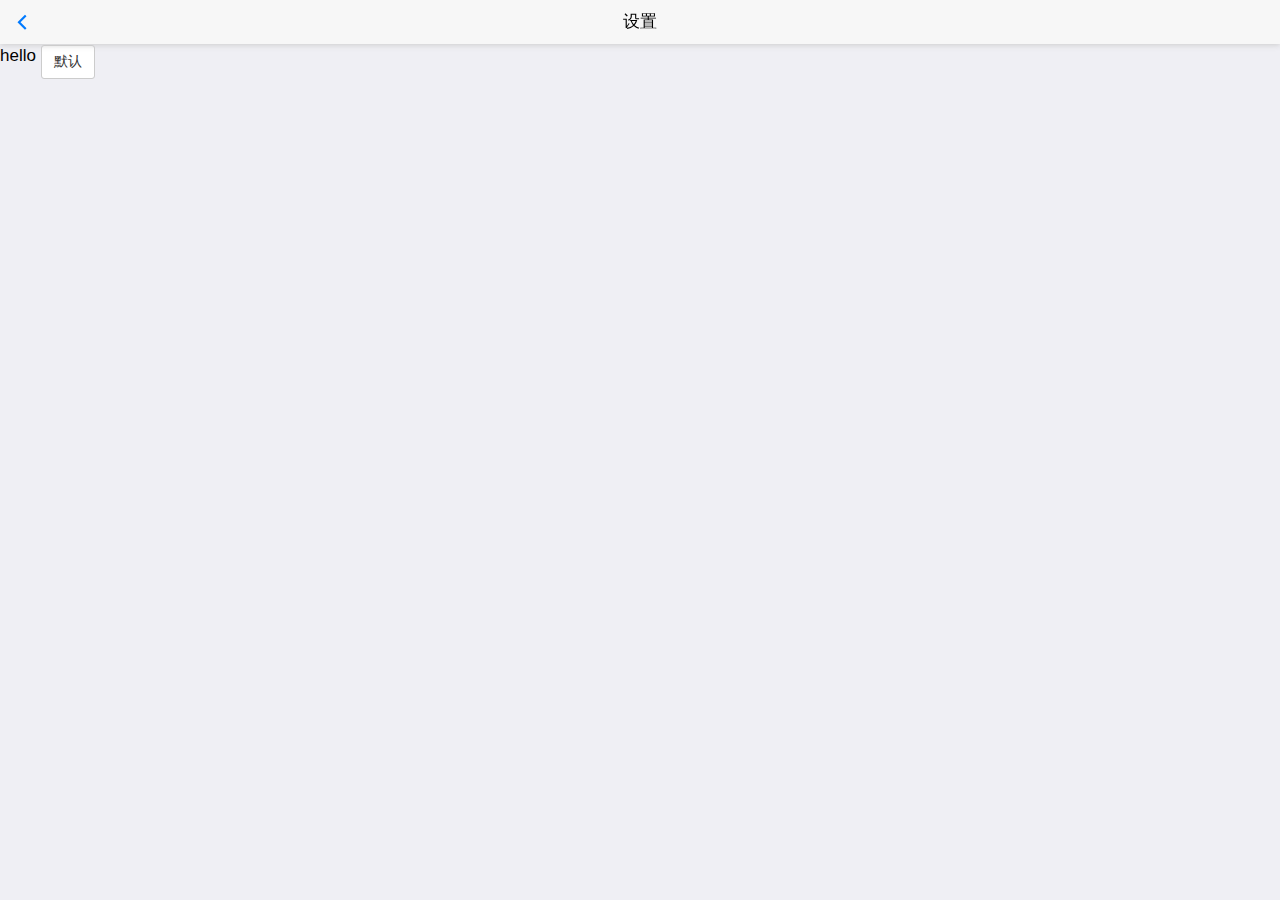
==== pages/setting.html @ c5ce0b7e "The video display function is complete" ====
<!doctype html>
<html>

	<head>
		<meta charset="utf-8">
		<title></title>
		<meta name="viewport"
			content="width=device-width,initial-scale=1,minimum-scale=1,maximum-scale=1,user-scalable=no" />
		<link href="../css/mui.min.css" rel="stylesheet" />
		<style>
			#app {
				margin-top: 45px;
			}
		</style>
	</head>

	<body>
		<header class="mui-bar mui-bar-nav">
			<a class="mui-action-back mui-icon mui-icon-left-nav mui-pull-left"></a>
			<h1 class="mui-title">设置</h1>
		</header>
		<div id="app">
			{{name}}
			<button @click='readNews' type="button" class="mui-btn">默认</button>
		</div>
	</body>
	<script src="../js/vue.js"></script>
	<script src="../js/mui.min.js"></script>
	<script type="text/javascript">
		const App = new Vue({
			el: '#app',
			data() {
				return {
					name: 'hello'
				}
			},
			mounted() {
				mui.plusReady(() => {


					mui.init({

					});


				})
			},
			methods: {
				createFile() {
					console.log('createFile')
				},
				readNews(callback) {
					// http://t.zoukankan.com/henxiao25-p-9615538.html
					// callback = callback || mui.noop;
					plus.io.requestFileSystem(plus.io.PRIVATE_DOC, function(fs) {
						// fs.root是根目录操作对象DirectoryEntry
						//console.log("url="+fs.toURL());
						fs.root.getFile('shiquan.json', { create: true }, function(fileEntry) {
							fileEntry.file(function(file) {
								console.log(file.size + '--' + file.name);
								var fileReader = new plus.io.FileReader();
								console.log("getFile:" + JSON.stringify(file));
								fileReader.readAsText(file, 'utf-8');
								fileReader.onloadend = function(evt) {
									console.log("11" + evt);
									console.log("evt.target" + evt.target);
									console.log(evt.target.result);

									let news = [];
									var result = evt.target.result;
									if (result != "")
										news = JSON.parse(result);
									// callback({
									// 	state: 1,
									// 	message: "读取成功！",
									// 	data: news
									// });
								}
							});
						});
					}, function(e) {
						// callback({
						// 	state: -1,
						// 	message: e.message
						// });
					});
				},
			}
		})
	</script>
</html>
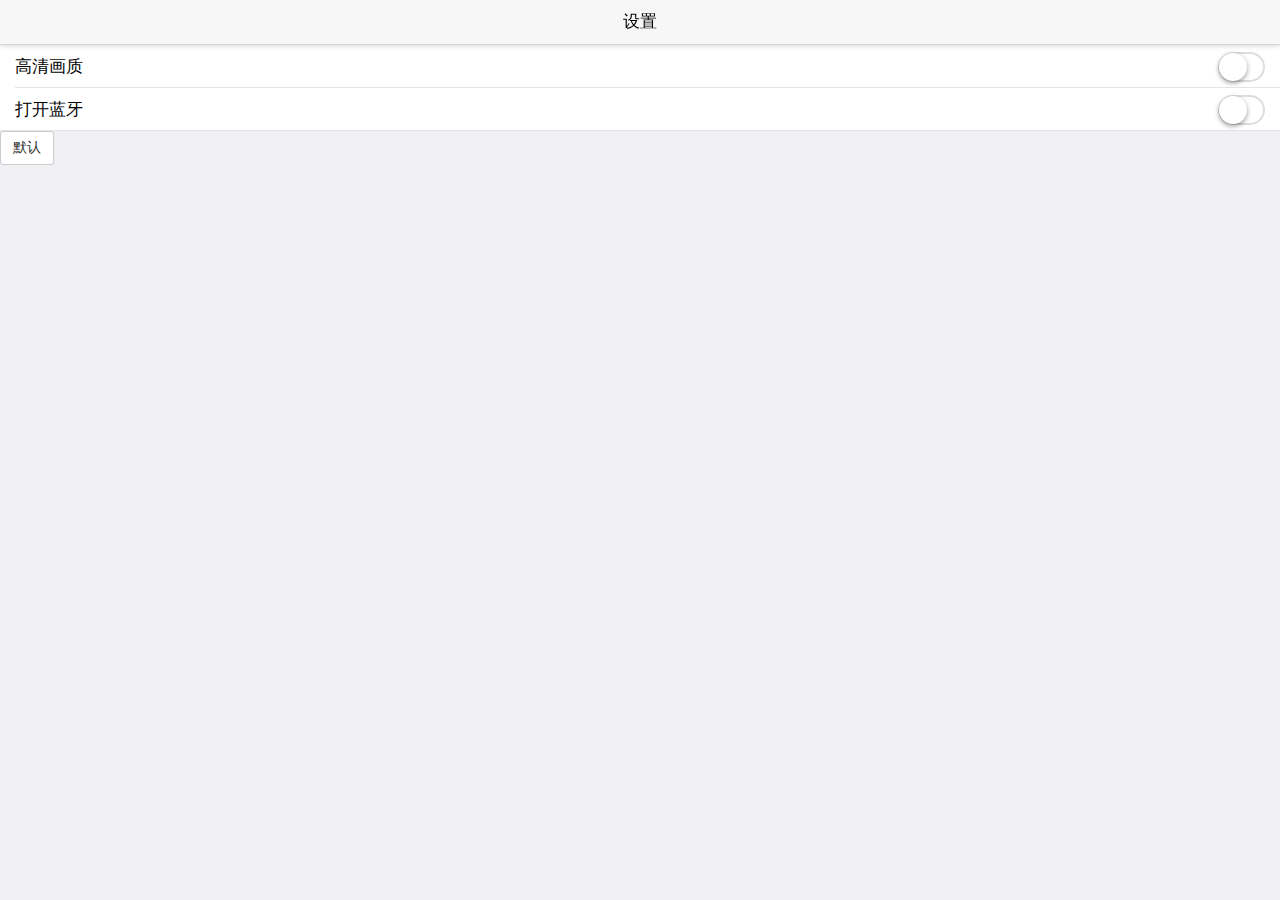
==== commit 961fb9a7: "finish the sidepages" ====
--- a/pages/setting.html
+++ b/pages/setting.html
@@ -16,31 +16,60 @@
 
 	<body>
 		<header class="mui-bar mui-bar-nav">
-			<a class="mui-action-back mui-icon mui-icon-left-nav mui-pull-left"></a>
 			<h1 class="mui-title">设置</h1>
 		</header>
 		<div id="app">
-			{{name}}
-			<button @click='readNews' type="button" class="mui-btn">默认</button>
+			<ul class="mui-table-view">
+				<li class="mui-table-view-cell">高清画质
+					<div id="quality" class="mui-switch mui-switch-mini">
+						<div class="mui-switch-handle"></div>
+					</div>
+				</li>
+				<li class="mui-table-view-cell">打开蓝牙
+					<div id="openBluetooth" class="mui-switch mui-switch-mini">
+						<div class="mui-switch-handle"></div>
+					</div>
+				</li>
+			</ul>
+			<button @click='updateContent' type="button" class="mui-btn">默认</button>
 		</div>
 	</body>
 	<script src="../js/vue.js"></script>
 	<script src="../js/mui.min.js"></script>
+	<script src="../js/tools.js"></script>
 	<script type="text/javascript">
 		const App = new Vue({
 			el: '#app',
 			data() {
 				return {
-					name: 'hello'
+					name: 'hello',
+					file: '',
 				}
 			},
 			mounted() {
-				mui.plusReady(() => {
+				mui.plusReady(() => {
+					const { initSwitchStatus } = Tools();
 
 
-					mui.init({
+					mui.init({});
 
-					});
+					// 初始化开关状态
+					initSwitchStatus();
+
+					// 高清画质开关
+					document.getElementById("quality").addEventListener("toggle", function(event) {
+						if (event.detail.isActive) {
+							console.log("你启动了开关");
+							plus.nativeUI.confirm('打开高清画质，将增加延迟！', (event) => {
+								if (!event.index) return;
+								mui("#quality").switch().toggle();
+							}, '提醒', ['确定', '取消']);
+
+						} else {
+							console.log("你关闭了开关");
+						}
+					})
+
 
 
 				})
@@ -49,41 +78,44 @@
 				createFile() {
 					console.log('createFile')
 				},
-				readNews(callback) {
-					// http://t.zoukankan.com/henxiao25-p-9615538.html
-					// callback = callback || mui.noop;
-					plus.io.requestFileSystem(plus.io.PRIVATE_DOC, function(fs) {
-						// fs.root是根目录操作对象DirectoryEntry
-						//console.log("url="+fs.toURL());
-						fs.root.getFile('shiquan.json', { create: true }, function(fileEntry) {
-							fileEntry.file(function(file) {
-								console.log(file.size + '--' + file.name);
-								var fileReader = new plus.io.FileReader();
-								console.log("getFile:" + JSON.stringify(file));
-								fileReader.readAsText(file, 'utf-8');
-								fileReader.onloadend = function(evt) {
-									console.log("11" + evt);
-									console.log("evt.target" + evt.target);
-									console.log(evt.target.result);
+				writeNewFile() {
+					const {
+						writeFile
+					} = Tools();
+					this.file = writeFile('{"quality":"SD"}')
+					this.file
+						.then(res => {
+							console.log(res)
+						})
+						.catch(err => {
+							console.log(err)
+						})
 
-									let news = [];
-									var result = evt.target.result;
-									if (result != "")
-										news = JSON.parse(result);
-									// callback({
-									// 	state: 1,
-									// 	message: "读取成功！",
-									// 	data: news
-									// });
-								}
-							});
-						});
-					}, function(e) {
-						// callback({
-						// 	state: -1,
-						// 	message: e.message
-						// });
-					});
+				},
+				readNewFile() {
+					const {
+						readFile
+					} = Tools();
+					this.file = readFile();
+					this.file
+						.then(res => {
+							console.log(res)
+						})
+						.catch(err => {
+							console.log(err)
+						})
+				},
+				updateContent() {
+					const {
+						updateContentToFile
+					} = Tools();
+					updateContentToFile('quality','true')
+						.then(res => {
+							console.log(res);
+						})
+						.catch(err => {
+							console.log(err);
+						})
 				},
 			}
 		})
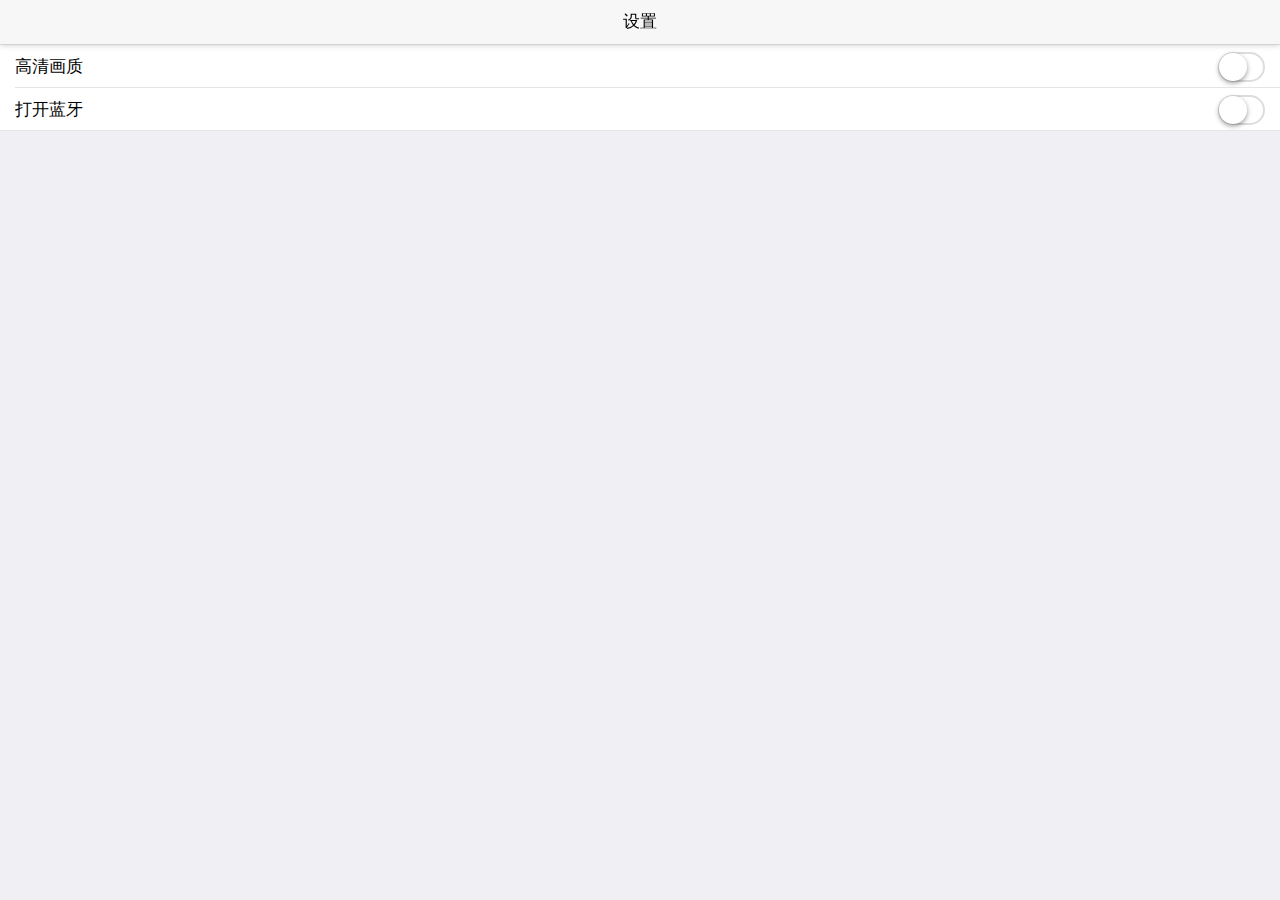
==== commit a52ee6eb: "Fixed an bug where the video playback page would be confused when the app entered the background and" ====
--- a/pages/setting.html
+++ b/pages/setting.html
@@ -30,8 +30,7 @@
 						<div class="mui-switch-handle"></div>
 					</div>
 				</li>
-			</ul>
-			<button @click='updateContent' type="button" class="mui-btn">默认</button>
+			</ul>
 		</div>
 	</body>
 	<script src="../js/vue.js"></script>
@@ -48,31 +47,46 @@
 			},
 			mounted() {
 				mui.plusReady(() => {
-					const { initSwitchStatus } = Tools();
+					const { initSwitchStatus, updateContentToFile } = Tools();
 
-
-					mui.init({});
-
+					
+					mui.init({});
+					
 					// 初始化开关状态
 					initSwitchStatus();
 
 					// 高清画质开关
-					document.getElementById("quality").addEventListener("toggle", function(event) {
+					document.getElementById("quality").addEventListener("toggle", (event)=>{
 						if (event.detail.isActive) {
 							console.log("你启动了开关");
-							plus.nativeUI.confirm('打开高清画质，将增加延迟！', (event) => {
-								if (!event.index) return;
-								mui("#quality").switch().toggle();
+							plus.nativeUI.confirm('打开高清画质，将增加延迟！', (event) => {
+								console.log(event.index)
+								if (event.index) {
+									mui("#quality").switch().toggle();
+									return;
+								}else{
+									updateContentToFile('quality', 'true');
+									return;
+								}
+								
 							}, '提醒', ['确定', '取消']);
 
-						} else {
+						} else {
+							updateContentToFile('quality', 'false');
 							console.log("你关闭了开关");
 						}
+					});
+					
+					// 蓝牙开关
+					document.getElementById('openBluetooth').addEventListener('toggle',(event)=>{
+						console.log('蓝牙开关')
+						let videoPage = plus.webview.getWebviewById('video');
+						mui.fire(videoPage,'videoQuality',{quality:true});
 					})
 
 
-
-				})
+ 
+				})  
 			},
 			methods: {
 				createFile() {
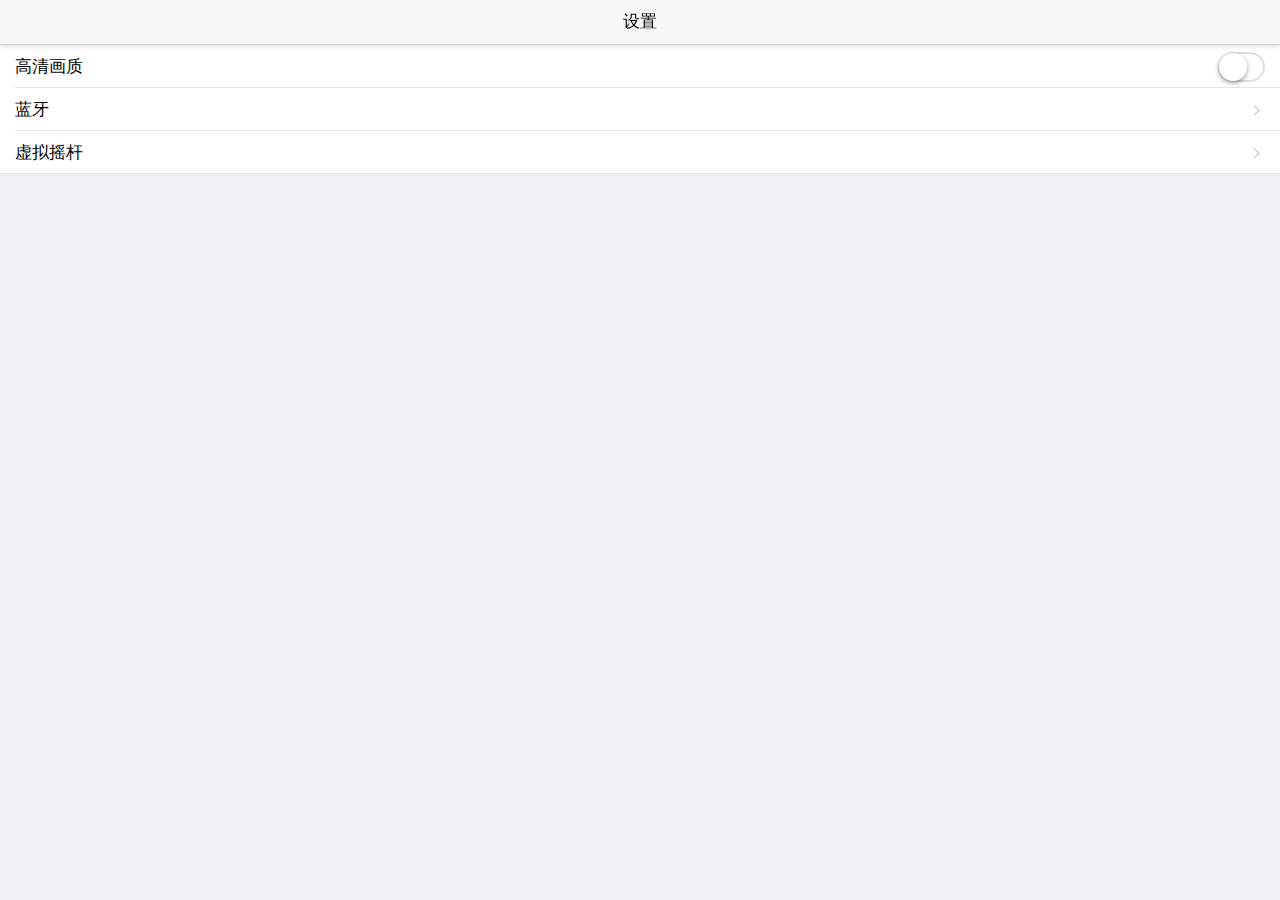
==== commit b3fb3c74: "finished bluetooth function" ====
--- a/pages/setting.html
+++ b/pages/setting.html
@@ -6,11 +6,14 @@
 		<title></title>
 		<meta name="viewport"
 			content="width=device-width,initial-scale=1,minimum-scale=1,maximum-scale=1,user-scalable=no" />
-		<link href="../css/mui.min.css" rel="stylesheet" />
+		<link href="../css/common.css" rel="stylesheet" />
+		<link href="../css/mui.min.css" rel="stylesheet" />
+		
 		<style>
 			#app {
 				margin-top: 45px;
-			}
+			}
+			
 		</style>
 	</head>
 
@@ -21,20 +24,24 @@
 		<div id="app">
 			<ul class="mui-table-view">
 				<li class="mui-table-view-cell">高清画质
-					<div id="quality" class="mui-switch mui-switch-mini">
+					<div id="quality" class="mui-switch mui-switch-blue mui-switch-mini">
 						<div class="mui-switch-handle"></div>
 					</div>
 				</li>
-				<li class="mui-table-view-cell">打开蓝牙
-					<div id="openBluetooth" class="mui-switch mui-switch-mini">
-						<div class="mui-switch-handle"></div>
-					</div>
+				<li @click="bluetooth" class="mui-table-view-cell">
+					<a class="mui-navigate-right">蓝牙
+					</a>
+				</li>
+				<li @click="virtualRocker" class="mui-table-view-cell">
+					<a class="mui-navigate-right">虚拟摇杆
+					</a>
 				</li>
 			</ul>
 		</div>
 	</body>
 	<script src="../js/vue.js"></script>
-	<script src="../js/mui.min.js"></script>
+	<script src="../js/mui.min.js"></script>
+	<script src="../js/BluetoothTool.js"></script>
 	<script src="../js/tools.js"></script>
 	<script type="text/javascript">
 		const App = new Vue({
@@ -42,51 +49,66 @@
 			data() {
 				return {
 					name: 'hello',
-					file: '',
+					file: '',
+					
 				}
+			},
+			created(){
+				mui.plusReady(()=>{
+					
+				})
 			},
 			mounted() {
-				mui.plusReady(() => {
-					const { initSwitchStatus, updateContentToFile } = Tools();
+				mui.plusReady(() => {
+					const {
+						initSwitchStatus,
+						updateContentToFile
+					} = Tools();
 
-					
-					mui.init({});
-					
-					// 初始化开关状态
+					let videoPage = plus.webview.getWebviewById('video');
+
+
+					mui.init({});
+
+					// 初始化开关状态
 					initSwitchStatus();
 
 					// 高清画质开关
-					document.getElementById("quality").addEventListener("toggle", (event)=>{
+					document.getElementById("quality").addEventListener("toggle", async (event) => {
+						console.log(event.detail.isActive)
 						if (event.detail.isActive) {
 							console.log("你启动了开关");
-							plus.nativeUI.confirm('打开高清画质，将增加延迟！', (event) => {
+							plus.nativeUI.confirm('打开高清画质，将增加延迟！', async (event) => {
 								console.log(event.index)
-								if (event.index) {
-									mui("#quality").switch().toggle();
-									return;
-								}else{
-									updateContentToFile('quality', 'true');
-									return;
+								if (event.index) {
+									mui("#quality").switch().toggle();
+									return;
+								} else {
+									await updateContentToFile('quality', 'true');
+									mui.fire(videoPage, 'videoQuality', {
+										quality: true
+									});
+									return;
 								}
-								
+
 							}, '提醒', ['确定', '取消']);
+							return;
 
-						} else {
-							updateContentToFile('quality', 'false');
+						} else {
+							await updateContentToFile('quality', 'false');
+							mui.fire(videoPage, 'videoQuality', {
+								quality: false
+							});
 							console.log("你关闭了开关");
 						}
-					});
-					
-					// 蓝牙开关
-					document.getElementById('openBluetooth').addEventListener('toggle',(event)=>{
-						console.log('蓝牙开关')
-						let videoPage = plus.webview.getWebviewById('video');
-						mui.fire(videoPage,'videoQuality',{quality:true});
-					})
+					});
+
+					
+					
 
 
- 
-				})  
+
+				})
 			},
 			methods: {
 				createFile() {
@@ -123,13 +145,35 @@
 					const {
 						updateContentToFile
 					} = Tools();
-					updateContentToFile('quality','true')
+					updateContentToFile('quality', 'true')
 						.then(res => {
 							console.log(res);
 						})
 						.catch(err => {
 							console.log(err);
 						})
+				},
+				bluetooth(){
+					let bluetoothPage = plus.webview.getWebviewById('bluetooth')
+					bluetoothPage.show();
+					let videoPage = plus.webview.getWebviewById('video')
+					videoPage.addEventListener('maskClick', function() {
+						bluetoothPage.hide();
+						videoPage.setStyle({
+							mask: 'none'
+						});
+					}, false);
+				},
+				virtualRocker(){
+					let virtualRockerPage = plus.webview.getWebviewById('virtualRocker')
+					virtualRockerPage.show();
+					let videoPage = plus.webview.getWebviewById('video')
+					videoPage.addEventListener('maskClick', function() {
+						virtualRockerPage.hide();
+						videoPage.setStyle({
+							mask: 'none'
+						});
+					}, false);
 				},
 			}
 		})
--- a/css/common.css
+++ b/css/common.css
@@ -0,0 +1,85 @@
+html,body{
+	font-size: 12px;
+}
+body,div,dl,dt,dd,ul,ol,li,h1,h2,h3,h4,h5,h6,pre,code,form,fieldset,legend,input,textarea,p,blockquote,th,td{
+    margin:0;
+    padding:0;
+}
+a {
+  text-decoration: none;
+}
+ul,ol {
+  margin: 0;
+  padding: 0;  list-style: none;
+}
+img {vert-align: top;display:inline-block;width: 100%;} //移动端图片边框   相当于  border:0a,
+input,
+button {  -webkit-tap-highlight-color: rgba(0, 0, 0, 0);
+}//-webkit-tap-highlight-color:rgba(0,0,0,0);//透明度设置为0，去掉点击链接和文本框对象时默认的灰色半透明覆盖层(iOS)或者虚框(Android) input，textarea{outline:none}  //取消chrome下默认的文本框聚焦样式-webkit-appearance: none;//消除输入框和按钮的原生外观，在iOS上加上这个属性才能给按钮和输入框自定义样式 -webkit-user-select: none;// 禁止页面文字选择 ，此属性不继承，一般加在body上规定整个body的文字都不会自动调整input,
+button {  -webkit-appearance: none;
+  border-radius: 0;
+}//去掉IOS移除原生控件样式-webkit-touch-callout:none; 
+// 禁用长按页面时的弹出菜单body {
+  margin: 0;  -webkit-user-select: none;
+}//禁止移动端用户进行复制.选择.body * {  -webkit-user-select: none;
+  font-family: Helvetica;
+}
+
+body {  -webkit-text-size-adjust: 100%;width: 100%;height: 100%;
+}//移动端横竖屏字体乎大乎小-webkit-text-size-adjust: none; 
+//禁止文字自动调整大小(默认情况下旋转设备的时候文字大小会发生变化)，此属性也不继承，一般加在body上规定整个body
+
+/*----------------mui.showLoading-start---------------*/
+.mui-show-loading {
+    position: fixed;
+    padding: 5px;
+    width: 120px;
+    min-height: 120px;
+    top: 45%;
+    left: 50%;
+    margin-left: -60px;
+    background: rgba(0, 0, 0, 0.6);
+    text-align: center;
+    border-radius: 5px;
+    color: #FFFFFF;
+    visibility: hidden;
+    margin: 0;
+    z-index: 2000;
+    -webkit-transition-duration: .2s;
+    transition-duration: .2s;
+    opacity: 0;
+    -webkit-transform: scale(0.9) translate(-50%, -50%);
+    transform: scale(0.9) translate(-50%, -50%);
+    -webkit-transform-origin: 0 0;
+    transform-origin: 0 0;
+}
+.mui-show-loading.loading-visible {
+    opacity: 1;
+    visibility: visible;
+    -webkit-transform: scale(1) translate(-50%, -50%);
+    transform: scale(1) translate(-50%, -50%);
+}
+.mui-show-loading .mui-spinner{
+    margin-top: 24px;
+    width: 36px;
+    height: 36px;
+}
+.mui-show-loading .text {
+    line-height: 1.6;
+    font-family: -apple-system-font,"Helvetica Neue",sans-serif;
+    font-size: 14px;
+    margin: 10px 0 0;
+    color: #fff;
+}
+.mui-show-loading-mask {
+    position: fixed;
+    z-index: 1000;
+    top: 0;
+    right: 0;
+    left: 0;
+    bottom: 0;
+}
+.mui-show-loading-mask-hidden{
+    display: none !important;
+}
+/*----------------mui.showLoading-end---------------*/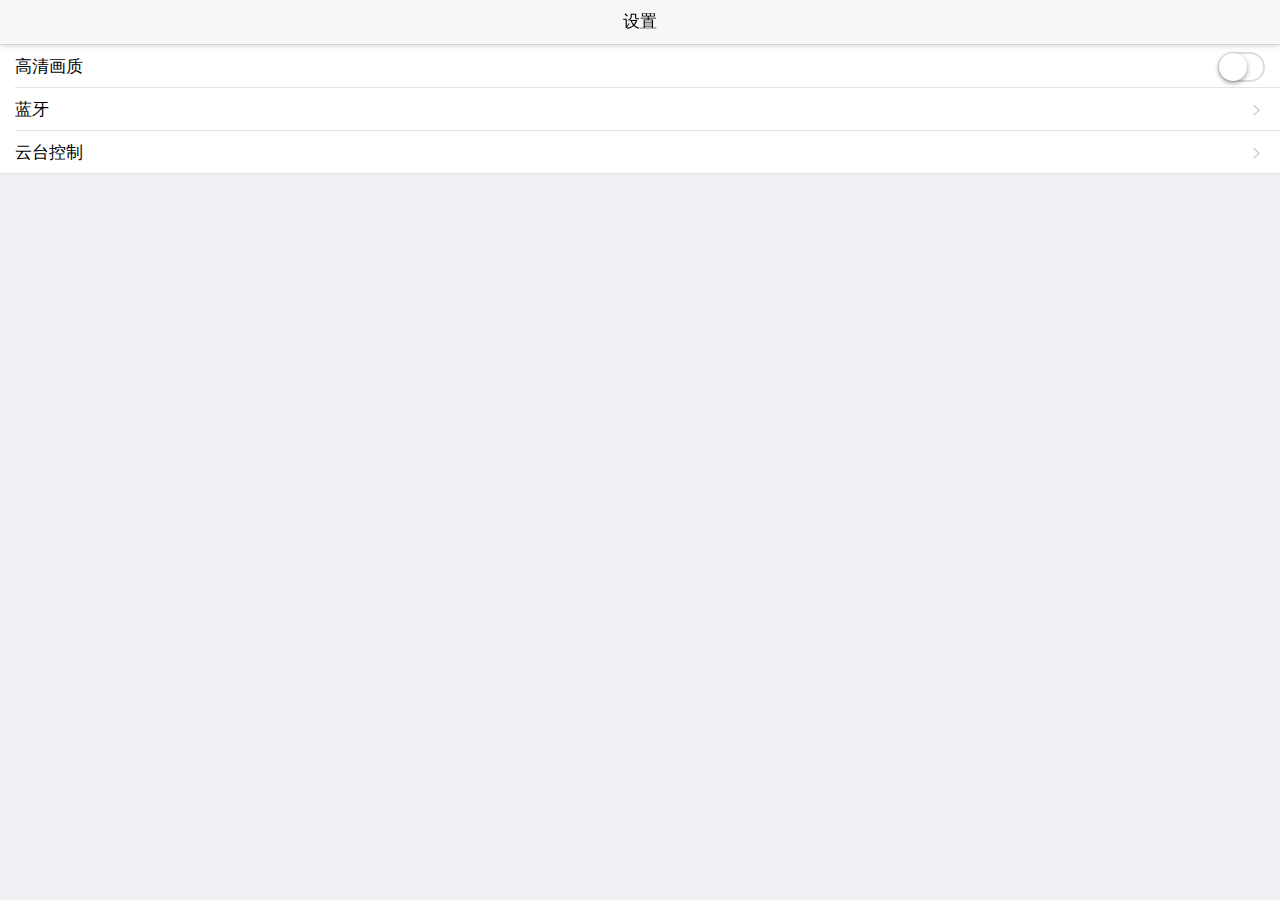
==== commit c954d04c: "Complete the overall work（Bluetooth and data penetration are connected）" ====
--- a/pages/setting.html
+++ b/pages/setting.html
@@ -33,7 +33,7 @@
 					</a>
 				</li>
 				<li @click="virtualRocker" class="mui-table-view-cell">
-					<a class="mui-navigate-right">虚拟摇杆
+					<a class="mui-navigate-right">云台控制
 					</a>
 				</li>
 			</ul>
@@ -84,7 +84,7 @@
 									mui("#quality").switch().toggle();
 									return;
 								} else {
-									await updateContentToFile('quality', 'true');
+									await updateContentToFile('quality', true);
 									mui.fire(videoPage, 'videoQuality', {
 										quality: true
 									});
@@ -95,7 +95,7 @@
 							return;
 
 						} else {
-							await updateContentToFile('quality', 'false');
+							await updateContentToFile('quality', false);
 							mui.fire(videoPage, 'videoQuality', {
 								quality: false
 							});
@@ -145,7 +145,7 @@
 					const {
 						updateContentToFile
 					} = Tools();
-					updateContentToFile('quality', 'true')
+					updateContentToFile('quality', true)
 						.then(res => {
 							console.log(res);
 						})
